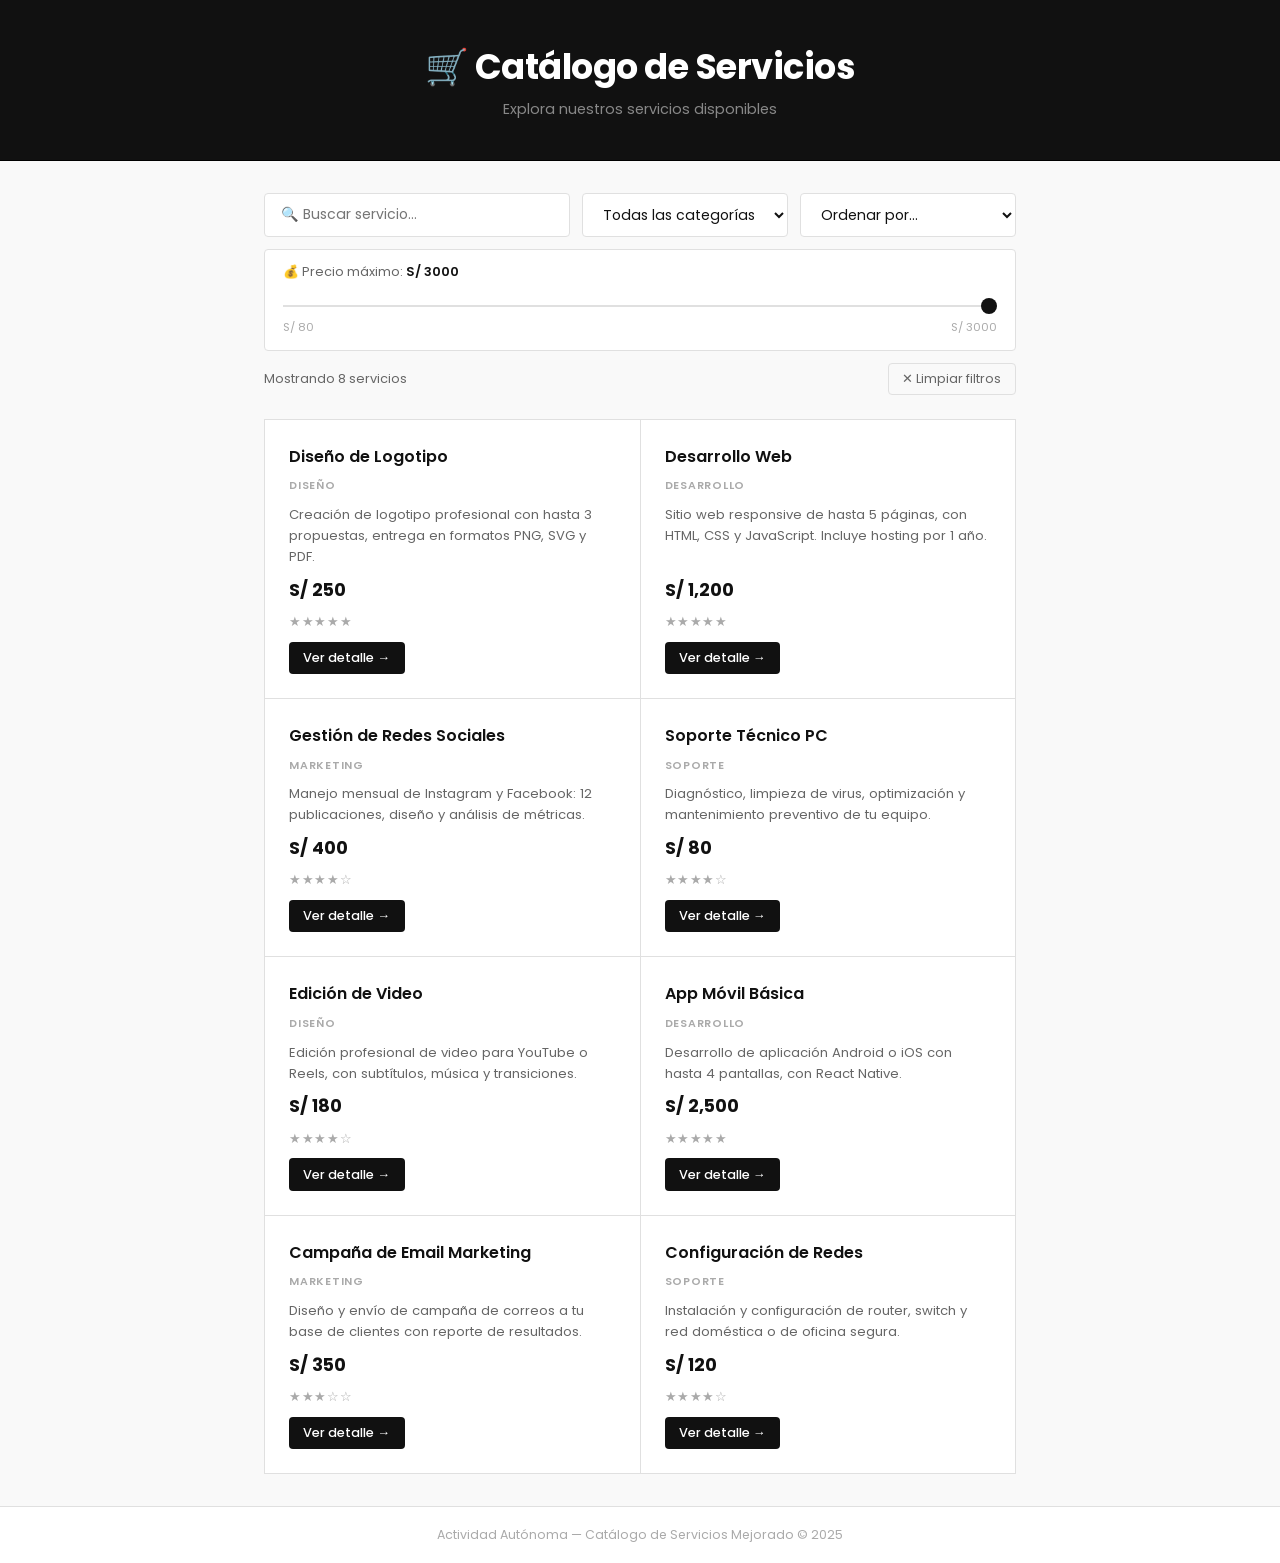
==== Actividad Autonoma/index.html @ ece0bbef "GAA Actividad autónoma" ====
<!DOCTYPE html>
<html lang="es">
<head>
  <meta charset="UTF-8" />
  <meta name="viewport" content="width=device-width, initial-scale=1.0" />
  <meta name="description" content="Catálogo de servicios dinámico - Actividad Autónoma (versión mejorada)" />
  <title>Catálogo de Servicios — Versión Mejorada</title>
  <!--
    BASE: este archivo parte del index.html de la Actividad Práctica.
    Se mantiene la misma estructura de encabezado, contenedor principal,
    barra de filtro, galería, modal y toast.
    MEJORAS añadidas:
      1. Ordenamiento de tarjetas (precio y nombre)
      2. Filtro por precio máximo (slider)
      3. Botón para limpiar filtros
      4. Calificación con estrellas visible en la tarjeta y en el modal
  -->
  <link rel="stylesheet" href="CSS/styles.css" />
</head>
<body>

  <!-- ===== ENCABEZADO (igual que en la Actividad Práctica) ===== -->
  <header class="encabezado">
    <h1>🛒 Catálogo de Servicios</h1>
    <p class="subtitulo">Explora nuestros servicios disponibles</p>
  </header>

  <main class="contenedor-principal">

    <!-- ===== BARRA DE FILTROS (base de la Práctica + mejoras) ===== -->
    <div class="barra-filtro">

      <!-- Búsqueda por texto — igual que en la Práctica -->
      <input
        type="text"
        id="inputBusqueda"
        placeholder="🔍 Buscar servicio..."
        aria-label="Buscar servicios"
      />

      <!-- Filtro por categoría — igual que en la Práctica -->
      <select id="selectCategoria" aria-label="Filtrar por categoría">
        <option value="todas">Todas las categorías</option>
        <option value="Diseño">Diseño</option>
        <option value="Desarrollo">Desarrollo</option>
        <option value="Marketing">Marketing</option>
        <option value="Soporte">Soporte</option>
      </select>

      <!-- MEJORA 1: Ordenamiento de datos -->
      <select id="selectOrden" aria-label="Ordenar por">
        <option value="defecto">Ordenar por...</option>
        <option value="precio-asc">Precio: menor a mayor</option>
        <option value="precio-desc">Precio: mayor a menor</option>
        <option value="nombre-asc">Nombre: A → Z</option>
        <option value="nombre-desc">Nombre: Z → A</option>
      </select>

    </div>

    <!-- MEJORA 2: Filtro de precio máximo (slider) -->
    <div class="barra-precio">
      <label for="rangoPrecio" class="label-precio">
        💰 Precio máximo: <strong id="valorPrecio">S/ 3000</strong>
      </label>
      <input
        type="range"
        id="rangoPrecio"
        min="80" max="3000" step="20" value="3000"
        aria-label="Filtrar por precio máximo"
      />
      <div class="limites-slider">
        <span>S/ 80</span>
        <span>S/ 3000</span>
      </div>
    </div>

    <!-- MEJORA 3: Botón para limpiar todos los filtros -->
    <div class="barra-acciones">
      <p class="contador-resultados" id="contadorResultados"></p>
      <button id="btnLimpiar" class="btn-limpiar" aria-label="Limpiar todos los filtros">
        ✕ Limpiar filtros
      </button>
    </div>

    <!-- Galería de tarjetas — igual que en la Práctica -->
    <div class="galeria-tarjetas" id="galeriaServicios">
      <!-- Las tarjetas se generan dinámicamente con JavaScript -->
    </div>

    <!-- Mensaje sin resultados — igual que en la Práctica -->
    <div class="sin-resultados oculto" id="sinResultados">
      <span>😕</span>
      <p>No se encontraron servicios con ese criterio.</p>
    </div>

  </main>

  <!-- Modal de detalle — igual que en la Práctica + calificación -->
  <div class="overlay-modal oculto" id="overlayModal">
    <div class="modal-detalle" id="modalDetalle" role="dialog" aria-modal="true">
      <button class="btn-cerrar-modal" id="btnCerrarModal" aria-label="Cerrar">✕</button>
      <div class="modal-icono" id="modalIcono"></div>
      <h2 class="modal-titulo" id="modalTitulo"></h2>
      <span class="modal-categoria" id="modalCategoria"></span>
      <!-- MEJORA 4: Estrellas en el modal -->
      <div class="modal-estrellas" id="modalEstrellas"></div>
      <p class="modal-descripcion" id="modalDescripcion"></p>
      <div class="modal-precio" id="modalPrecio"></div>
      <button class="btn-contratar" id="btnContratar">🚀 Contratar servicio</button>
    </div>
  </div>

  <!-- Toast de notificación — igual que en la Práctica -->
  <div class="toast oculto" id="toastNotificacion">
    ✅ ¡Servicio contratado correctamente!
  </div>

  <footer class="pie-pagina">
    <p>Actividad Autónoma — Catálogo de Servicios Mejorado &copy; 2025</p>
  </footer>

  <!-- JavaScript -->
  <script src="app.js"></script>

</body>
</html>
---- Actividad Autonoma/CSS/styles.css ----
/* ============================================================
   styles.css — Actividad Autónoma | Paleta Minimalista B&W
   ============================================================ */

@import url('https://fonts.googleapis.com/css2?family=Poppins:wght@400;500;600;700&display=swap');

:root {
  --fondo: #f9f9f9;
  --superficie: #ffffff;
  --tarjeta: #ffffff;
  --borde: #e0e0e0;
  --borde-fuerte: #111111;
  --texto: #111111;
  --suave: #666666;
  --muted: #aaaaaa;
  --acento: #111111;
  --dorado: #555555;
  --radio: 4px;
  --fuente: 'Poppins', sans-serif;
}

*, *::before, *::after { box-sizing: border-box; margin: 0; padding: 0; }
body { font-family: var(--fuente); background: var(--fondo); color: var(--texto); min-height: 100vh; display: flex; flex-direction: column; }

/* === ENCABEZADO === */
.encabezado { background: #111111; text-align: center; padding: 2.5rem 1.5rem; border-bottom: 1px solid #000; }
.encabezado h1 { font-size: clamp(1.5rem, 4vw, 2.2rem); font-weight: 700; color: #ffffff; letter-spacing: -0.5px; }
.subtitulo { color: #888888; font-size: 0.9rem; margin-top: 0.4rem; }

/* === CONTENEDOR === */
.contenedor-principal { max-width: 1100px; margin: 0 auto; padding: 2rem 1.5rem; flex: 1; }

/* === BARRA DE FILTROS === */
.barra-filtro { display: flex; gap: 0.75rem; margin-bottom: 0.75rem; flex-wrap: wrap; }
.barra-filtro input,
.barra-filtro select {
  background: var(--superficie); border: 1px solid var(--borde);
  border-radius: var(--radio); color: var(--texto);
  font-family: var(--fuente); font-size: 0.88rem;
  padding: 0.6rem 1rem; outline: none; transition: border-color 0.2s;
}
.barra-filtro input { flex: 1; min-width: 200px; }
.barra-filtro select { cursor: pointer; min-width: 150px; }
.barra-filtro input:focus,
.barra-filtro select:focus { border-color: var(--borde-fuerte); }

/* === SLIDER DE PRECIO === */
.barra-precio { background: var(--superficie); border: 1px solid var(--borde); border-radius: var(--radio); padding: 0.85rem 1.1rem; margin-bottom: 0.75rem; }
.label-precio { font-size: 0.8rem; color: var(--suave); display: block; margin-bottom: 0.5rem; }
.label-precio strong { color: var(--texto); font-weight: 600; }
#rangoPrecio { -webkit-appearance: none; appearance: none; width: 100%; height: 2px; background: var(--borde); outline: none; cursor: pointer; }
#rangoPrecio::-webkit-slider-thumb { -webkit-appearance: none; width: 16px; height: 16px; border-radius: 50%; background: #111111; cursor: pointer; transition: transform 0.15s; }
#rangoPrecio::-webkit-slider-thumb:hover { transform: scale(1.2); }
.limites-slider { display: flex; justify-content: space-between; font-size: 0.7rem; color: var(--muted); margin-top: 0.3rem; }

/* === ACCIONES === */
.barra-acciones { display: flex; align-items: center; justify-content: space-between; margin-bottom: 1.5rem; flex-wrap: wrap; gap: 0.5rem; }
.contador-resultados { font-size: 0.8rem; color: var(--suave); }
.btn-limpiar { background: transparent; border: 1px solid var(--borde); border-radius: var(--radio); color: var(--suave); font-family: var(--fuente); font-size: 0.8rem; padding: 0.38rem 0.85rem; cursor: pointer; transition: all 0.2s; }
.btn-limpiar:hover { border-color: #111; color: #111; }

/* === GALERÍA === */
.galeria-tarjetas { display: grid; grid-template-columns: repeat(auto-fill, minmax(250px, 1fr)); gap: 1px; background: var(--borde); border: 1px solid var(--borde); }

/* === TARJETA === */
.tarjeta {
  background: var(--tarjeta); padding: 1.5rem;
  cursor: pointer; display: flex; flex-direction: column; gap: 0.6rem;
  transition: background 0.2s;
  animation: aparecer 0.35s ease both;
}
.tarjeta:hover { background: #f2f2f2; }
@keyframes aparecer { from { opacity: 0; } to { opacity: 1; } }


.tarjeta-titulo { font-size: 1rem; font-weight: 600; color: var(--texto); }
.tarjeta-categoria { font-size: 0.68rem; font-weight: 600; text-transform: uppercase; letter-spacing: .07em; color: var(--muted); }
.tarjeta-descripcion { font-size: 0.82rem; color: var(--suave); line-height: 1.6; flex: 1; }
.tarjeta-precio { font-size: 1.1rem; font-weight: 700; color: var(--texto); }
.tarjeta-estrellas { font-size: 0.82rem; color: var(--muted); letter-spacing: 0.05em; }
.tarjeta-btn { background: #111111; border: none; color: #ffffff; border-radius: var(--radio); padding: 0.45rem 0.9rem; font-family: var(--fuente); font-size: 0.8rem; font-weight: 500; cursor: pointer; align-self: flex-start; transition: opacity 0.2s; }
.tarjeta-btn:hover { opacity: 0.75; }

/* === SIN RESULTADOS === */
.sin-resultados { text-align: center; padding: 4rem 2rem; color: var(--suave); }
.sin-resultados span { font-size: 2.5rem; display: block; margin-bottom: 0.75rem; }

/* === MODAL === */
.overlay-modal { position: fixed; inset: 0; background: rgba(0,0,0,.5); display: flex; align-items: center; justify-content: center; z-index: 1000; padding: 1rem; }
.modal-detalle { background: #fff; border: 1px solid #111; border-radius: var(--radio); padding: 2.2rem; max-width: 440px; width: 100%; position: relative; text-align: center; box-shadow: 8px 8px 0 #111; animation: subir 0.25s ease; }
@keyframes subir { from { transform: translateY(20px); opacity: 0; } to { transform: translateY(0); opacity: 1; } }
.btn-cerrar-modal { position: absolute; top: 1rem; right: 1rem; background: transparent; border: 1px solid var(--borde); color: var(--suave); width: 30px; height: 30px; border-radius: 50%; cursor: pointer; font-size: 0.85rem; transition: border-color 0.2s; }
.btn-cerrar-modal:hover { border-color: #111; color: #111; }

.modal-titulo { font-size: 1.35rem; font-weight: 700; margin-bottom: 0.3rem; }
.modal-categoria { font-size: 0.7rem; font-weight: 600; text-transform: uppercase; letter-spacing: .07em; color: var(--muted); display: block; margin-bottom: 0.5rem; }
.modal-estrellas { font-size: 1.1rem; color: var(--muted); margin-bottom: 0.5rem; }
.modal-descripcion { font-size: 0.88rem; color: var(--suave); line-height: 1.7; margin-bottom: 1.2rem; }
.modal-precio { font-size: 1.8rem; font-weight: 700; color: var(--texto); margin-bottom: 1.2rem; }
.btn-contratar { background: #111111; border: none; border-radius: var(--radio); color: #fff; font-family: var(--fuente); font-size: 0.9rem; font-weight: 600; padding: 0.78rem 1.5rem; cursor: pointer; width: 100%; transition: opacity 0.2s; }
.btn-contratar:hover { opacity: 0.8; }

/* === TOAST === */
.toast { position: fixed; bottom: 2rem; left: 50%; transform: translateX(-50%) translateY(60px); background: #111; color: #fff; font-size: 0.85rem; font-weight: 500; padding: 0.7rem 1.5rem; border-radius: var(--radio); z-index: 2000; transition: transform 0.3s, opacity 0.3s; opacity: 0; }
.toast.visible { transform: translateX(-50%) translateY(0); opacity: 1; }

/* === PIE === */
.pie-pagina { text-align: center; padding: 1.2rem; color: var(--muted); font-size: 0.78rem; border-top: 1px solid var(--borde); background: #fff; }

/* === UTILIDAD === */
.oculto { display: none !important; }

/* === RESPONSIVE === */
@media (max-width: 600px) {
  .barra-filtro { flex-direction: column; }
  .barra-acciones { flex-direction: column; align-items: flex-start; }
  .galeria-tarjetas { grid-template-columns: 1fr; }
}
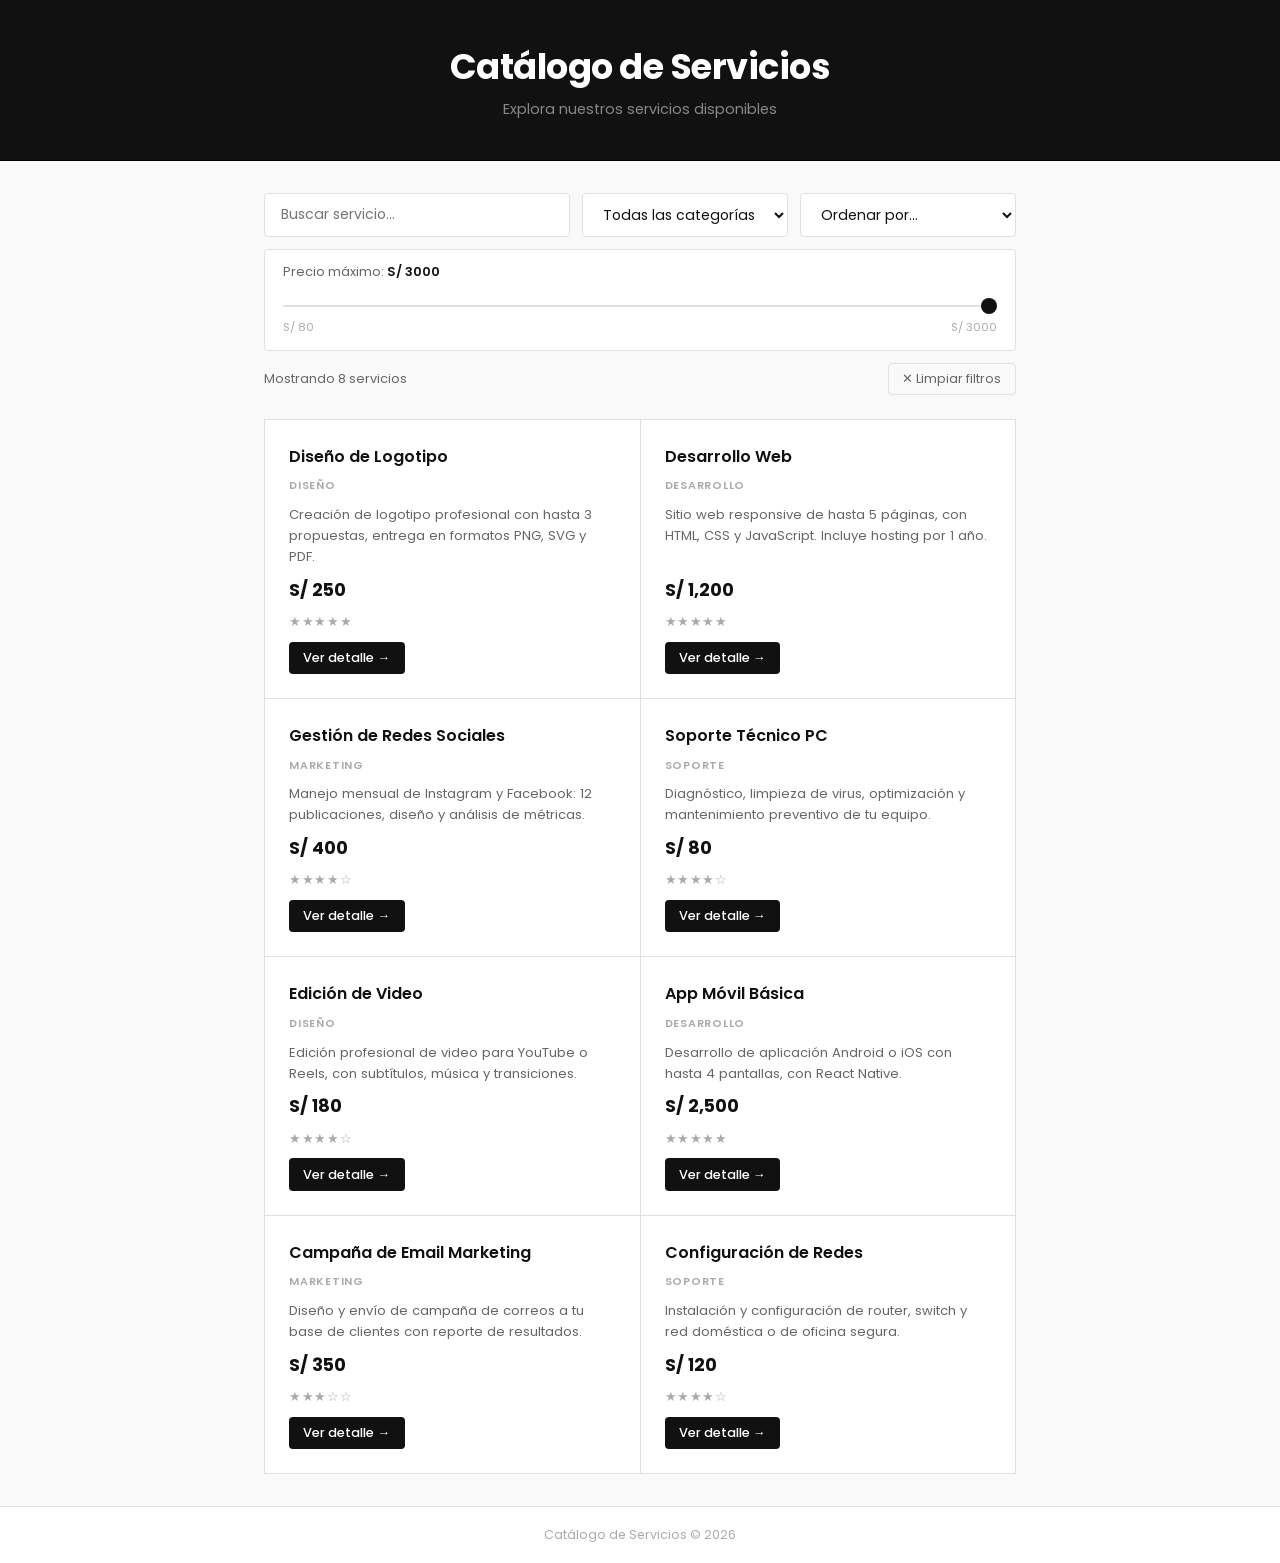
==== commit d9419894: "GAA Actividad autónoma" ====
--- a/Actividad Autonoma/index.html
+++ b/Actividad Autonoma/index.html
@@ -1,44 +1,27 @@
 <!DOCTYPE html>
 <html lang="es">
+
 <head>
   <meta charset="UTF-8" />
   <meta name="viewport" content="width=device-width, initial-scale=1.0" />
-  <meta name="description" content="Catálogo de servicios dinámico - Actividad Autónoma (versión mejorada)" />
-  <title>Catálogo de Servicios — Versión Mejorada</title>
-  <!--
-    BASE: este archivo parte del index.html de la Actividad Práctica.
-    Se mantiene la misma estructura de encabezado, contenedor principal,
-    barra de filtro, galería, modal y toast.
-    MEJORAS añadidas:
-      1. Ordenamiento de tarjetas (precio y nombre)
-      2. Filtro por precio máximo (slider)
-      3. Botón para limpiar filtros
-      4. Calificación con estrellas visible en la tarjeta y en el modal
-  -->
+  <meta name="description" content="Catálogo de servicios dinámico" />
+  <title>Catálogo de Servicios</title>
   <link rel="stylesheet" href="CSS/styles.css" />
 </head>
+
 <body>
 
-  <!-- ===== ENCABEZADO (igual que en la Actividad Práctica) ===== -->
   <header class="encabezado">
-    <h1>🛒 Catálogo de Servicios</h1>
+    <h1>Catálogo de Servicios</h1>
     <p class="subtitulo">Explora nuestros servicios disponibles</p>
   </header>
 
   <main class="contenedor-principal">
 
-    <!-- ===== BARRA DE FILTROS (base de la Práctica + mejoras) ===== -->
     <div class="barra-filtro">
 
-      <!-- Búsqueda por texto — igual que en la Práctica -->
-      <input
-        type="text"
-        id="inputBusqueda"
-        placeholder="🔍 Buscar servicio..."
-        aria-label="Buscar servicios"
-      />
+      <input type="text" id="inputBusqueda" placeholder="Buscar servicio..." aria-label="Buscar servicios" />
 
-      <!-- Filtro por categoría — igual que en la Práctica -->
       <select id="selectCategoria" aria-label="Filtrar por categoría">
         <option value="todas">Todas las categorías</option>
         <option value="Diseño">Diseño</option>
@@ -47,7 +30,6 @@
         <option value="Soporte">Soporte</option>
       </select>
 
-      <!-- MEJORA 1: Ordenamiento de datos -->
       <select id="selectOrden" aria-label="Ordenar por">
         <option value="defecto">Ordenar por...</option>
         <option value="precio-asc">Precio: menor a mayor</option>
@@ -58,24 +40,18 @@
 
     </div>
 
-    <!-- MEJORA 2: Filtro de precio máximo (slider) -->
     <div class="barra-precio">
       <label for="rangoPrecio" class="label-precio">
-        💰 Precio máximo: <strong id="valorPrecio">S/ 3000</strong>
+        Precio máximo: <strong id="valorPrecio">S/ 3000</strong>
       </label>
-      <input
-        type="range"
-        id="rangoPrecio"
-        min="80" max="3000" step="20" value="3000"
-        aria-label="Filtrar por precio máximo"
-      />
+      <input type="range" id="rangoPrecio" min="80" max="3000" step="20" value="3000"
+        aria-label="Filtrar por precio máximo" />
       <div class="limites-slider">
         <span>S/ 80</span>
         <span>S/ 3000</span>
       </div>
     </div>
 
-    <!-- MEJORA 3: Botón para limpiar todos los filtros -->
     <div class="barra-acciones">
       <p class="contador-resultados" id="contadorResultados"></p>
       <button id="btnLimpiar" class="btn-limpiar" aria-label="Limpiar todos los filtros">
@@ -83,12 +59,9 @@
       </button>
     </div>
 
-    <!-- Galería de tarjetas — igual que en la Práctica -->
     <div class="galeria-tarjetas" id="galeriaServicios">
-      <!-- Las tarjetas se generan dinámicamente con JavaScript -->
     </div>
 
-    <!-- Mensaje sin resultados — igual que en la Práctica -->
     <div class="sin-resultados oculto" id="sinResultados">
       <span>😕</span>
       <p>No se encontraron servicios con ese criterio.</p>
@@ -96,32 +69,29 @@
 
   </main>
 
-  <!-- Modal de detalle — igual que en la Práctica + calificación -->
   <div class="overlay-modal oculto" id="overlayModal">
     <div class="modal-detalle" id="modalDetalle" role="dialog" aria-modal="true">
       <button class="btn-cerrar-modal" id="btnCerrarModal" aria-label="Cerrar">✕</button>
       <div class="modal-icono" id="modalIcono"></div>
       <h2 class="modal-titulo" id="modalTitulo"></h2>
       <span class="modal-categoria" id="modalCategoria"></span>
-      <!-- MEJORA 4: Estrellas en el modal -->
       <div class="modal-estrellas" id="modalEstrellas"></div>
       <p class="modal-descripcion" id="modalDescripcion"></p>
       <div class="modal-precio" id="modalPrecio"></div>
-      <button class="btn-contratar" id="btnContratar">🚀 Contratar servicio</button>
+      <button class="btn-contratar" id="btnContratar">Contratar servicio</button>
     </div>
   </div>
 
-  <!-- Toast de notificación — igual que en la Práctica -->
   <div class="toast oculto" id="toastNotificacion">
     ✅ ¡Servicio contratado correctamente!
   </div>
 
   <footer class="pie-pagina">
-    <p>Actividad Autónoma — Catálogo de Servicios Mejorado &copy; 2025</p>
+    <p>Catálogo de Servicios &copy; 2026</p>
   </footer>
 
-  <!-- JavaScript -->
   <script src="app.js"></script>
 
 </body>
-</html>
+
+</html>
